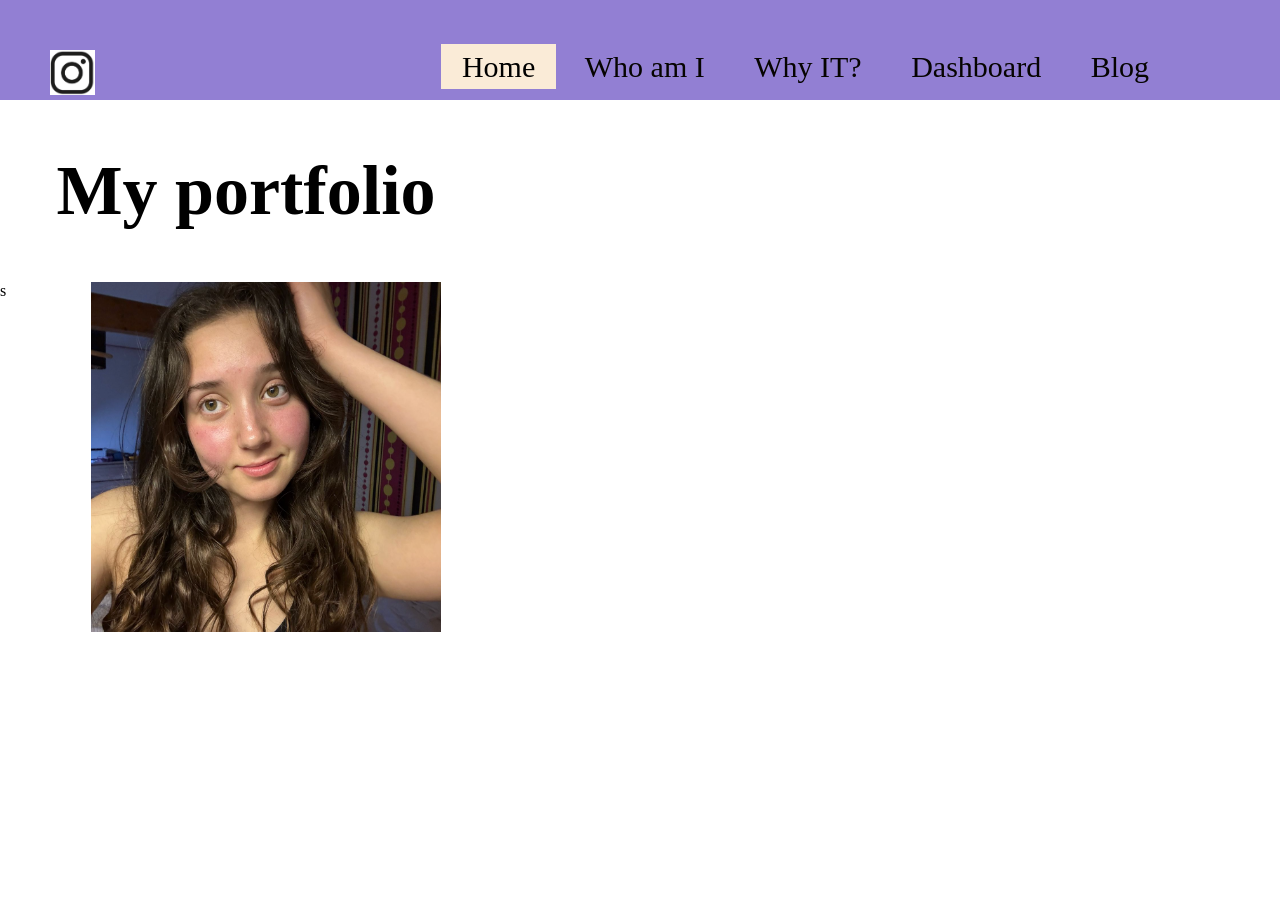
==== index.html @ 8a71f213 "h" ====
<!DOCTYPE html>
<html lang="en">
<head>
    <title>My portfolio</title>
    <link rel="stylesheet" href="style.css">
</head>
<body>
    <header>
        <div class="main">
            <dir class="logo">
               <a href=""><img src="logo.png" alt="instagram"></a>
            </dir>   
           <ul>
               <li class="active"><a href="index.html" target="_self">Home</a></li>
               <li><a href="about.html" target="_self">Who am I</a></li>
               <li><a href="why-it.html" target="_self">Why IT?</a></li>
               <li><a href="dashboard.html" target="_self">Dashboard</a></li>
               <li><a href="blog.html" target="_self">Blog</a></li>
           </ul>
        </div>
    </header>
         <h1> My portfolio</h1>
         <dir class="photo">s
            <img src="myphoto.png" alt="my photo">    
            </dir> 
              
 </body>
</html>
---- style.css ----
*{
    margin: 0px;
    padding: 0;
    font-family: Century;

}
 h1{
    padding: 4%;
    text-align: center;
    box-sizing: border-box;
    font-size: 70px
 }   

header{background-color: rgb(146, 127, 211);
    padding: 50px;
    text-aligh: center;
    width: 100%;
    box-sizing: border-box; 
}

ul{
    float: right;
    list-style-type: none;  
    margin-top: 0px; 
    min-height: 400px;
    margin-right: 60px;
    font-size: 30px;
}

ul li{
display: inline-block;    
}
ul li a{
        text-decoration: none;
        color: rgb(6, 4, 1);
        padding: 5px 20px;
        border: 1px solid transparent;
        transition: o.5 ease;
}

ul li a:hover{
background-color: antiquewhite;
color: black;
}

ul li.active a{
    background-color: antiquewhite;
color: black;
}

.logo img{
    float: left;
    width: 45px;
    height: auto;
}
.photo img{
float: right;
width: 350px;  
height: 350px;
}

table{
    border: none;
    margin-top: 30px;
}
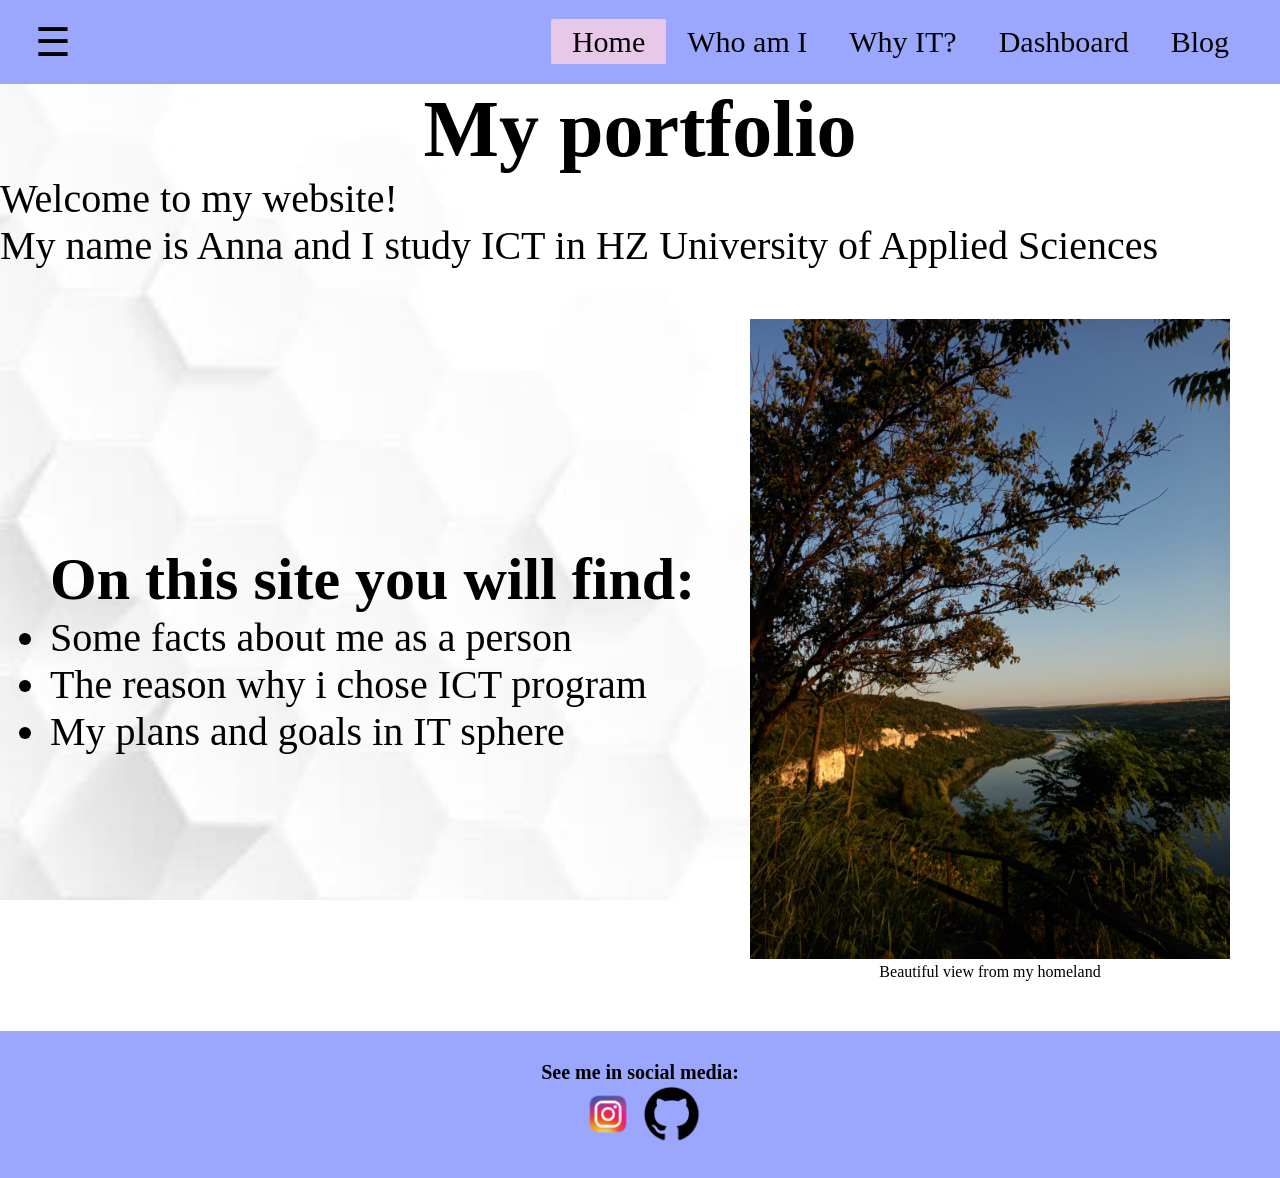
==== commit e377d236: "done" ====
--- a/index.html
+++ b/index.html
@@ -1,28 +1,74 @@
 <!DOCTYPE html>
 <html lang="en">
+
 <head>
+    <meta charset="utf-8" />
+    <meta name="viewport" content="width=device-width, initial-scale=1.0" />
     <title>My portfolio</title>
     <link rel="stylesheet" href="style.css">
 </head>
+
 <body>
     <header>
-        <div class="main">
-            <dir class="logo">
-               <a href=""><img src="logo.png" alt="instagram"></a>
-            </dir>   
-           <ul>
-               <li class="active"><a href="index.html" target="_self">Home</a></li>
-               <li><a href="about.html" target="_self">Who am I</a></li>
-               <li><a href="why-it.html" target="_self">Why IT?</a></li>
-               <li><a href="dashboard.html" target="_self">Dashboard</a></li>
-               <li><a href="blog.html" target="_self">Blog</a></li>
-           </ul>
+        <button class="hamburger"
+         id="hamburger"
+          aria-label="Open menu" 
+          aria-expanded="false"
+          >
+            ☰
+        </button>
+
+        <nav class="main">
+            <ul>
+                <li class="active"><a href="index.html" target="_self">Home</a></li>
+                <li><a href="./pages/about.html" target="_self">Who am I</a></li>
+                <li><a href="./pages/why-it.html" target="_self">Why IT?</a></li>
+                <li><a href="./pages/dashboard.html" target="_self">Dashboard</a></li>
+                <li><a href="./pages/blog.html" target="_self">Blog</a></li>
+            </ul>
+        </nav>
+
+        <div class="dropdown" id="dropdown">
+           <a href="https://hz.reader.docfield.com/?_gl=1*14rspdg*_gcl_au*MTc5NDkyODA4MC4xNzkwODUzNjQ5*_ga*MTkwMTA1MjcyNi4xNzkwODUzNjQ5*_ga_6MYD4DVW57*czE3OTI2NjUyNDMkbzUkZzEkdDE3OTI2NjUzMDQkajU5JGwwJGgw" target="_blank">CER</a>
+        <a href="https://hz.reader.docfield.com/93eee6aa-2bc1-454c-a56a-f8b56c62ba9f" target="_blank">IR</a>
+        <a href="https://learn.hz.nl/my/" target="_blank">Learn</a>
+        <a href="./pages/dashboard.html">Dashboard</a>
+        <a href="https://github.com/HZ-HBO-ICT" target="_blank">GitHub<img class="logo2" src="./HZ-logos/hz-university-of-applied-sciences.png"></a>
         </div>
     </header>
-         <h1> My portfolio</h1>
-         <dir class="photo">s
-            <img src="myphoto.png" alt="my photo">    
-            </dir> 
-              
- </body>
+    <main>
+        <div class="main-content">
+            <h1> My portfolio</h1>
+            <p>Welcome to my website! <br> My name is Anna and I study ICT in HZ University of Applied Sciences</p>
+        </div>
+        <section class="home-content">
+            <section class="info">
+                <h2>On this site you will find:</h2>
+                <ul>
+                    <li>Some facts about me as a person</li>
+                    <li>The reason why i chose ICT program</li>
+                    <li>My plans and goals in IT sphere</li>
+                </ul>
+
+            </section>
+            <figure>
+                <img src="images/WhatsApp Image 2026-10-07 at 15.20.00.jpeg" alt="beautiful-view">
+                <figcaption>Beautiful view from my homeland</figcaption>
+            </figure>
+        </section>
+    </main>
+    <footer>
+        <p>
+            <b>See me in social media:</b>
+
+        </p>
+        <a href="https://www.instagram.com/piny.bo?stkn=MWE0dXExeWQ1ajBnaQ==" target="_blank"><img
+                src="images/instagram-logo-instagram-icon-transparent-free-png.webp" alt="Instagram logo"></a>
+        <a href="https://github.com/anna553213" target="_blank"><img src="images/github-icon.webp"
+                alt="github-icon"></a>
+
+    </footer>
+   <script src="./script.js" defer></script>
+   </body>
+
 </html>
--- a/style.css
+++ b/style.css
@@ -1,66 +1,421 @@
-
-*{
-    margin: 0px;
+* {
+    margin: 0;
     padding: 0;
-    font-family: Century;
-
-}
- h1{
-    padding: 4%;
-    text-align: center;
     box-sizing: border-box;
-    font-size: 70px
- }   
-
-header{background-color: rgb(146, 127, 211);
+    font-family: 'Montserrat';
+}
+
+html,
+body {
+    min-height: 100%;
+}
+
+body {
+    background-image: url(./images/background-image.jpg);
+    background-repeat: no-repeat;
+    background-position: center;
+    background-size: cover;
+    background-attachment: fixed;
+
+    min-height: 100vh;
+
+    display: flex;
+    flex-direction: column;
+}
+
+/* HEADER */
+header {
+    background-color: rgb(154, 167, 253);
+    padding: 25px 30px;
+    width: 100%;
+    position: relative;
+}
+
+/* NAVIGATION */
+nav.main ul {
+    list-style-type: none;
+    margin: 0;
+    padding: 0;
+
+    display: flex;
+    justify-content: flex-end;
+    align-items: center;
+
+    font-size: 30px;
+}
+
+nav.main ul li {
+    display: inline-block;
+}
+
+nav.main ul li a {
+    text-decoration: none;
+    color: rgb(6, 4, 1);
+
+    padding: 5px 20px;
+
+    border: 1px solid transparent;
+    transition: 0.2s ease;
+}
+
+nav.main ul li a:hover {
+    background-color: rgb(232, 200, 232);
+    color: black;
+    border-radius: 2%;
+}
+
+nav.main ul li.active a {
+    background-color: rgb(232, 200, 232);
+    color: black;
+    border-radius: 2%;
+}
+
+.hamburger {
+    cursor: pointer;
+    font-size: 40px;
+    border: none;
+    background: transparent;
+    color: rgb(6, 4, 1);
+    padding: 5px;
+    position: absolute;
+    top: 50%;
+    left: 30px;
+    transform: translateY(-50%);
+    z-index: 1002;
+}
+
+
+.dropdown {
+    display: none;
+    position: absolute;
+    top: calc(100% + 8px);
+    left: 30px;
+    min-width: 220px;
+    padding: 8px 0;
+    background-color: white;
+    border-radius: 10px;
+    box-shadow: 0 8px 24px rgba(0, 0, 0, 0.18);
+    z-index: 1001;
+}
+
+.dropdown.open {
+    display: block;
+}
+
+.dropdown a {
+    display: block;
+    padding: 12px 18px;
+    color: #222;
+    font-size: 30px;
+    text-decoration: none;
+    transition: background-color 0.2s ease;
+}
+
+.dropdown a:hover {
+    background-color: rgb(232, 200, 232);
+}
+div.dropdown img {
+    max-width: 110px;
+    height: auto;
+}
+
+/* MAIN CONTENT HOME PAGE*/
+main {
+    flex: 1;
+}
+
+div.main-content p {
+    font-size: 40px;
+    text-align: left;
+}
+
+h1 {
+    text-align: center;
+    font-size: 80px;
+    margin: 0;
+}
+
+.home-content {
+    display: flex;
+    justify-content: space-between;
+    align-items: center;
     padding: 50px;
-    text-aligh: center;
+}
+
+.home-content .info {
+    flex: 1;
+}
+
+.home-content img {
+    width: 480px;
+    height: auto;
+}
+
+.info {
+    font-size: 40px;
+}
+
+figcaption {
+    text-align: center;
+}
+
+/*MAIN CONTENT ABOUT ME PAGE*/
+.row {
+    display: flex;
+    justify-content: space-between;
+    align-items: center;
+
+    width: 90%;
+    margin: 70px auto;
+    gap: 80px;
+}
+
+.row .text {
+    width: 45%;
+}
+
+.row img {
+    width: 600px;
+    max-width: 60%;
+    height: auto;
+    border-radius: 10px;
+}
+
+.row.reverse {
+    flex-direction: row-reverse;
+}
+
+.text {
+    font-size: 40px;
+    margin: 40px;
+}
+
+ ul.favorites a li{
+    color: #a24ed6;
+    text-decoration: none;
+    padding: 20px;
+ }
+
+/*WHY-IT*/
+.small-logo {
+    width: 20px;
+    height: auto;
+    vertical-align: middle;
+}
+
+.hobbies {
+    font-size: 50px;
+}
+
+.text-it {
+    max-width: 1100px;
+    margin: auto;
+    padding: 20px;
+    font-size: 35px;
+}
+
+/*TABLE*/
+table {
+    border-collapse: collapse;
+    margin: 20px;
+}
+h2.credits{
+padding: 20px;
+}
+
+table,
+th,
+td {
+    border: 1px solid black;
+}
+
+th,
+td {
+    padding: 10px;
+    font-size: 22px;
+}
+
+.hz-logo {
+    max-height: 70px;
+    width: auto;
+}
+
+/*BLOG PAGE*/
+div.blog a {
+    display: flex;
+    box-sizing: border-box;
+    justify-content: center;
+    align-items: center;
+    text-align: center;
+    font-size: 60px;
+    padding: 40px;
+    margin: 0 auto;
+    text-decoration: wavy;
+    color: #a24ed6;
+}
+
+ 
+.backbtn{
+    text-align: left;
+   display: flexbox;
+   max-width: 100px;
+   width: auto;
+   margin: 20px;
+   border: none;
+  color: rgb(8, 4, 4);
+  text-align: center;
+  text-decoration: none;
+  font-size: 16px;
+  cursor: pointer;
+}
+button.backbtn a{
+    color: #a24ed6;
+}
+
+div h1.border{
+    display: flex;
+    grid-template-columns: repeat(2, minmax(0, 1fr));
+    gap: 70px;
     width: 100%;
-    box-sizing: border-box; 
-}
-
-ul{
-    float: right;
-    list-style-type: none;  
-    margin-top: 0px; 
-    min-height: 400px;
-    margin-right: 60px;
-    font-size: 30px;
-}
-
-ul li{
-display: inline-block;    
-}
-ul li a{
-        text-decoration: none;
-        color: rgb(6, 4, 1);
-        padding: 5px 20px;
-        border: 1px solid transparent;
-        transition: o.5 ease;
-}
-
-ul li a:hover{
-background-color: antiquewhite;
-color: black;
-}
-
-ul li.active a{
-    background-color: antiquewhite;
-color: black;
-}
-
-.logo img{
-    float: left;
-    width: 45px;
+    min-width: 0;
+    padding: 10px;
+    border-radius: 10px;
+    background-color: #ddd4df;
+    border-left: 5px solid #783984;
+}
+
+
+/* Main SWOT section */
+.swot-section, .blog {
+    width: 90%;
+    max-width: 1100px;
+    margin: 40px auto;
+    padding: 20px;
+    box-sizing: border-box;
+    text-align: center;
+}
+
+.swot-section h1 {
+    font-size: 40px;
+    margin-bottom: 10px;
+}
+
+
+/* Two columns and two rows */
+.swot-grid{
+    display: grid;
+    grid-template-columns: repeat(2, minmax(0, 1fr));
+    gap: 70px;
+    width: 100%;
+}
+
+/* Each rectangle */
+.swot-box {
+    width: 100%;
+    min-width: 0;
+    height: 450px;
+    padding: 10px;
+    box-sizing: border-box;
+    border-radius: 10px;
+    transition: transform 0.2s ease;
+}
+
+.swot-box:hover {
+    transform: translateY(-4px);
+}
+
+.swot-box h2 {
+    margin-top: 0;
+    margin-bottom: 15px;
+}
+
+.swot-box ul {
+    padding-left: 20px;
+    margin-bottom: 0;
+}
+
+.swot-box li {
+    margin-bottom: 8px;
+    font-size: 30px;
+}
+
+/* Different colors */
+.strengths {
+    background-color: #dcece2;
+    border-left: 5px solid #398456;
+}
+
+.weaknesses {
+    background-color: #f8e2e0;
+    border-left: 5px solid #c75b54;
+}
+
+.opportunities {
+    background-color: #dce9f8;
+    border-left: 5px solid #477fbe;
+}
+
+.threats {
+    background-color: #f8ebcb;
+    border-left: 5px solid #c39a35;
+}
+
+
+.goal, .mission{
+    font-size: 30px;
+    padding: 5px;
+    margin: 40px;
+    background-color: #e6d3f2;
+    border-radius: 10px;
+}
+
+hr{
+    margin-left: 750px;
+    margin-right: 750px;
+}
+hr.full{
+    margin-left: 50px;
+    margin-right: 50px;
+}
+
+.directions{
+    font-size: 30px;
+    padding: 5px;
+    margin: 40px;
+    background-color: #e6d3f2;
+    border-radius: 10px;
+    max-width: 80%;
+    text-align: center;
+    margin-left: 150px;
+}
+
+.experience{
+    margin: 50px;
+}
+
+div.article p{
+    font-size: 30px;
+    margin-top: 30px;
+    margin-left: 180px;
+    margin-right: 180px;
+}
+/* FOOTER */
+footer {
+    background-color: rgb(154, 167, 253);
+    padding: 30px;
+    text-align: center;
+    margin-top: auto;
+    width: 100%;
+}
+
+footer p {
+    font-size: 20px;
+    color: black;
+    display: flex;
+    justify-content: center;
+}
+
+footer img {
+    width: 60px;
     height: auto;
-}
-.photo img{
-float: right;
-width: 350px;  
-height: 350px;
-}
-
-table{
-    border: none;
-    margin-top: 30px;
 }
